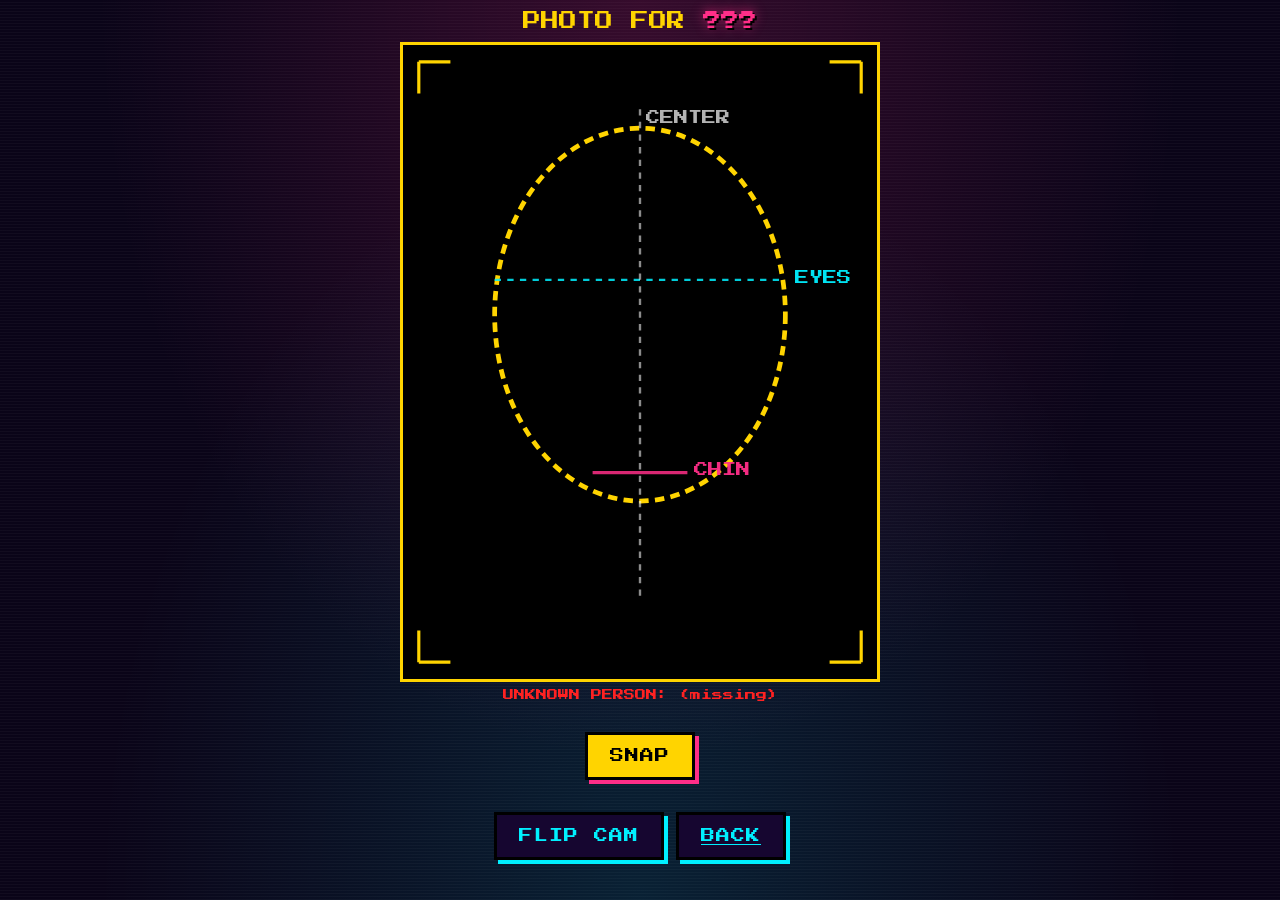
==== capture.html @ b772f728 "Label face-overlay guides + add vertical center line EYES (cyan) and CHIN (pink) labels next to exis" ====
<!doctype html>
<html lang="en">
<head>
  <meta charset="utf-8" />
  <meta name="viewport" content="width=device-width, initial-scale=1, viewport-fit=cover" />
  <title>WILLISFACE :: CAPTURE</title>
  <link rel="preconnect" href="https://fonts.googleapis.com" />
  <link rel="preconnect" href="https://fonts.gstatic.com" crossorigin />
  <link href="https://fonts.googleapis.com/css2?family=Press+Start+2P&family=VT323&display=swap" rel="stylesheet" />
  <link rel="stylesheet" href="./css/style.css" />
</head>
<body class="capture-page">
  <div class="capture-title">PHOTO FOR <span id="who" class="capture-name">?</span></div>

  <div class="viewport" id="viewport">
    <video id="video" autoplay playsinline muted></video>
    <canvas id="canvas"></canvas>
    <svg class="overlay-svg" viewBox="0 0 300 400" preserveAspectRatio="xMidYMid meet">
      <defs>
        <mask id="cutout">
          <rect width="300" height="400" fill="white"/>
          <ellipse cx="150" cy="170" rx="92" ry="118" fill="black"/>
        </mask>
      </defs>
      <!-- darken outside the oval -->
      <rect width="300" height="400" fill="rgba(0,0,0,0.45)" mask="url(#cutout)"/>
      <!-- oval guide -->
      <ellipse cx="150" cy="170" rx="92" ry="118"
               fill="none" stroke="#ffd400" stroke-width="3" stroke-dasharray="6 4"/>
      <!-- eye line -->
      <line x1="58" y1="148" x2="242" y2="148" stroke="#00f0ff" stroke-width="1.5" stroke-dasharray="4 4" opacity="0.85"/>
      <text x="248" y="151" fill="#00f0ff" font-family="'Press Start 2P', monospace" font-size="9" opacity="0.95">EYES</text>
      <!-- chin marker -->
      <line x1="120" y1="270" x2="180" y2="270" stroke="#ff2e88" stroke-width="2" opacity="0.85"/>
      <text x="184" y="273" fill="#ff2e88" font-family="'Press Start 2P', monospace" font-size="9" opacity="0.95">CHIN</text>
      <!-- vertical center line for L/R alignment -->
      <line x1="150" y1="40" x2="150" y2="350" stroke="#ffffff" stroke-width="1.5" stroke-dasharray="4 4" opacity="0.55"/>
      <text x="154" y="50" fill="#ffffff" font-family="'Press Start 2P', monospace" font-size="9" opacity="0.7">CENTER</text>
      <!-- corner crosshairs -->
      <g stroke="#ffd400" stroke-width="2" fill="none">
        <path d="M10,10 H30 M10,10 V30"/>
        <path d="M290,10 H270 M290,10 V30"/>
        <path d="M10,390 H30 M10,390 V370"/>
        <path d="M290,390 H270 M290,390 V370"/>
      </g>
    </svg>
  </div>

  <div id="status" class="status">ALIGN FACE INSIDE THE OVAL</div>

  <div class="controls">
    <button id="snapBtn" class="btn">SNAP</button>
    <button id="retakeBtn" class="btn secondary" hidden>RETAKE</button>
    <button id="useBtn" class="btn" hidden>USE THIS</button>
  </div>

  <div class="controls">
    <button id="flipBtn" class="btn secondary">FLIP CAM</button>
    <a class="btn secondary" href="./index.html">BACK</a>
  </div>

  <script type="module" src="./js/capture.js"></script>
</body>
</html>
---- css/style.css ----
:root {
  --bg: #0a0418;
  --bg2: #1a0830;
  --panel: #160630;
  --neon-pink: #ff2e88;
  --neon-cyan: #00f0ff;
  --neon-yellow: #ffd400;
  --neon-red: #ff2222;
  --text: #fff5e0;
  --muted: #b39ddb;
  --frame: #ffd400;
}

* {
  box-sizing: border-box;
  -webkit-tap-highlight-color: transparent;
}

html, body {
  margin: 0;
  padding: 0;
  background: var(--bg);
  color: var(--text);
  font-family: 'VT323', 'Menlo', 'Consolas', monospace;
  font-size: 18px;
  min-height: 100vh;
  overscroll-behavior: none;
}

body {
  background:
    radial-gradient(ellipse at top, rgba(255, 46, 136, 0.18), transparent 60%),
    radial-gradient(ellipse at bottom, rgba(0, 240, 255, 0.12), transparent 60%),
    repeating-linear-gradient(0deg, rgba(255,255,255,0.03) 0 1px, transparent 1px 3px),
    var(--bg);
}

.title {
  font-family: 'Press Start 2P', 'VT323', monospace;
  text-align: center;
  font-size: 28px;
  letter-spacing: 2px;
  margin: 18px 12px 8px;
  color: var(--neon-yellow);
  text-shadow:
    2px 2px 0 var(--neon-red),
    -2px -2px 0 var(--neon-pink),
    0 0 20px rgba(255, 212, 0, 0.5);
}

.subtitle {
  font-family: 'Press Start 2P', 'VT323', monospace;
  text-align: center;
  font-size: 12px;
  letter-spacing: 2px;
  color: var(--neon-cyan);
  margin: 0 0 20px;
}

/* ---------- Compare pane ---------- */
.compare-box {
  max-width: 540px;
  margin: 0 auto;
  padding: 12px;
}

.compare-pane {
  --split: 50%;
  position: relative;
  aspect-ratio: 3 / 4;
  background: var(--panel);
  border: 4px solid var(--frame);
  overflow: hidden;
  box-shadow:
    0 0 0 2px #000 inset,
    0 0 18px rgba(255, 212, 0, 0.35);
}

.compare-img {
  position: absolute;
  inset: 0;
  width: 100%;
  height: 100%;
  object-fit: cover;
  display: block;
}

/* Top image (right person) is clipped to the right of the divider */
.compare-img.top {
  clip-path: inset(0 0 0 var(--split));
}

.compare-img.placeholder { opacity: 0.4; }

.compare-divider {
  position: absolute;
  top: 0;
  bottom: 0;
  left: var(--split);
  width: 2px;
  background: var(--neon-yellow);
  box-shadow: 0 0 10px var(--neon-yellow);
  transform: translateX(-50%);
  pointer-events: none;
}

.split-slider {
  -webkit-appearance: none;
  appearance: none;
  width: 100%;
  height: 28px;
  margin: 12px 0 4px;
  background: transparent;
  cursor: pointer;
}
.split-slider::-webkit-slider-runnable-track {
  height: 6px;
  background: linear-gradient(to right, var(--neon-cyan), var(--neon-pink));
  border: 2px solid #000;
}
.split-slider::-moz-range-track {
  height: 6px;
  background: linear-gradient(to right, var(--neon-cyan), var(--neon-pink));
  border: 2px solid #000;
}
.split-slider::-webkit-slider-thumb {
  -webkit-appearance: none;
  appearance: none;
  width: 24px;
  height: 24px;
  background: var(--neon-yellow);
  border: 3px solid #000;
  border-radius: 50%;
  margin-top: -11px;
  box-shadow: 2px 2px 0 var(--neon-pink);
}
.split-slider::-moz-range-thumb {
  width: 24px;
  height: 24px;
  background: var(--neon-yellow);
  border: 3px solid #000;
  border-radius: 50%;
  box-shadow: 2px 2px 0 var(--neon-pink);
}

.compare-names {
  display: flex;
  justify-content: space-between;
  font-family: 'Press Start 2P', monospace;
  font-size: 11px;
  letter-spacing: 1px;
  color: var(--neon-yellow);
  text-shadow: 1px 1px 0 #000;
  padding: 4px 2px;
}
.compare-names .name-left  { color: var(--neon-cyan); }
.compare-names .name-right { color: var(--neon-pink); }

.next-pick {
  text-align: center;
  font-family: 'Press Start 2P', monospace;
  font-size: 10px;
  letter-spacing: 1px;
  color: var(--neon-yellow);
  margin: 4px 0 12px;
  min-height: 14px;
}

/* ---------- Roster grid ---------- */
.roster {
  display: grid;
  grid-template-columns: repeat(auto-fill, minmax(110px, 1fr));
  gap: 8px;
  padding: 12px;
  max-width: 960px;
  margin: 0 auto 40px;
}

.tile {
  aspect-ratio: 3 / 4;
  background: var(--panel);
  border: 2px solid #3a1a66;
  position: relative;
  overflow: hidden;
  cursor: pointer;
  transition: transform 0.08s, border-color 0.12s, box-shadow 0.12s;
  user-select: none;
}

.tile:hover { border-color: var(--neon-yellow); }
.tile:active { transform: scale(0.97); }

.tile.picked-left {
  border-color: var(--neon-cyan);
  box-shadow: 0 0 0 2px var(--neon-cyan), 0 0 14px var(--neon-cyan);
}
.tile.picked-right {
  border-color: var(--neon-pink);
  box-shadow: 0 0 0 2px var(--neon-pink), 0 0 14px var(--neon-pink);
}

.tile img {
  width: 100%;
  height: 100%;
  object-fit: cover;
  display: block;
}

.tile .tile-name {
  position: absolute;
  left: 0;
  right: 0;
  bottom: 0;
  background: linear-gradient(transparent, rgba(0,0,0,0.8));
  color: var(--text);
  font-family: 'Press Start 2P', monospace;
  font-size: 9px;
  letter-spacing: 1px;
  padding: 12px 4px 4px;
  text-align: center;
}

.tile.placeholder img { opacity: 0.3; }

/* ---------- Capture page ---------- */
.capture-page {
  display: flex;
  flex-direction: column;
  align-items: center;
  min-height: 100vh;
  padding: 0;
}

.capture-title {
  font-family: 'Press Start 2P', monospace;
  font-size: 18px;
  text-align: center;
  margin: 12px;
  color: var(--neon-yellow);
}

.capture-name {
  color: var(--neon-pink);
  text-shadow:
    2px 2px 0 #000,
    0 0 12px rgba(255, 46, 136, 0.7);
}

.viewport {
  position: relative;
  width: 100%;
  max-width: 480px;
  aspect-ratio: 3 / 4;
  background: #000;
  overflow: hidden;
  margin: 0 auto;
  border: 3px solid var(--frame);
}

.viewport video,
.viewport canvas {
  position: absolute;
  inset: 0;
  width: 100%;
  height: 100%;
  object-fit: cover;
}

/* mirror selfie cam for natural feel; rear cam stays true-to-life */
.viewport.mirrored video,
.viewport.mirrored canvas {
  transform: scaleX(-1);
}

.viewport canvas { display: none; }

.overlay-svg {
  position: absolute;
  inset: 0;
  width: 100%;
  height: 100%;
  pointer-events: none;
}

.controls {
  display: flex;
  gap: 12px;
  justify-content: center;
  padding: 16px;
  flex-wrap: wrap;
}

.btn {
  font-family: 'Press Start 2P', monospace;
  font-size: 14px;
  letter-spacing: 1px;
  background: var(--neon-yellow);
  color: #000;
  border: 3px solid #000;
  padding: 14px 22px;
  cursor: pointer;
  box-shadow: 4px 4px 0 var(--neon-pink);
  transition: transform 0.05s, box-shadow 0.05s;
}
.btn:active {
  transform: translate(2px, 2px);
  box-shadow: 2px 2px 0 var(--neon-pink);
}
.btn.secondary {
  background: var(--panel);
  color: var(--neon-cyan);
  box-shadow: 4px 4px 0 var(--neon-cyan);
}
.btn.danger {
  background: var(--neon-red);
  color: #fff;
  box-shadow: 4px 4px 0 #000;
}

.status {
  font-family: 'Press Start 2P', monospace;
  font-size: 11px;
  text-align: center;
  margin: 8px 12px;
  min-height: 18px;
  color: var(--neon-cyan);
}
.status.error { color: var(--neon-red); }
.status.ok    { color: var(--neon-yellow); }

/* ---------- QR page ---------- */
.qr-grid {
  display: grid;
  grid-template-columns: repeat(auto-fill, minmax(180px, 1fr));
  gap: 12px;
  padding: 12px;
  max-width: 960px;
  margin: 0 auto;
}

.qr-card {
  background: #fff;
  color: #000;
  padding: 12px;
  text-align: center;
  border: 3px solid #000;
  text-decoration: none;
  display: block;
}
.qr-card:visited { color: #000; }
.qr-card:hover { background: #ffe; }
.qr-card .qr-name {
  font-family: 'Press Start 2P', monospace;
  font-size: 12px;
  margin-top: 6px;
}
.qr-card canvas, .qr-card img {
  display: block;
  margin: 0 auto;
  width: 100%;
  height: auto;
  max-width: 160px;
}

@media print {
  body { background: #fff; }
  .title, .subtitle, .no-print { display: none; }
  .qr-grid { gap: 8px; }
  .qr-card { break-inside: avoid; border: 2px solid #000; }
}
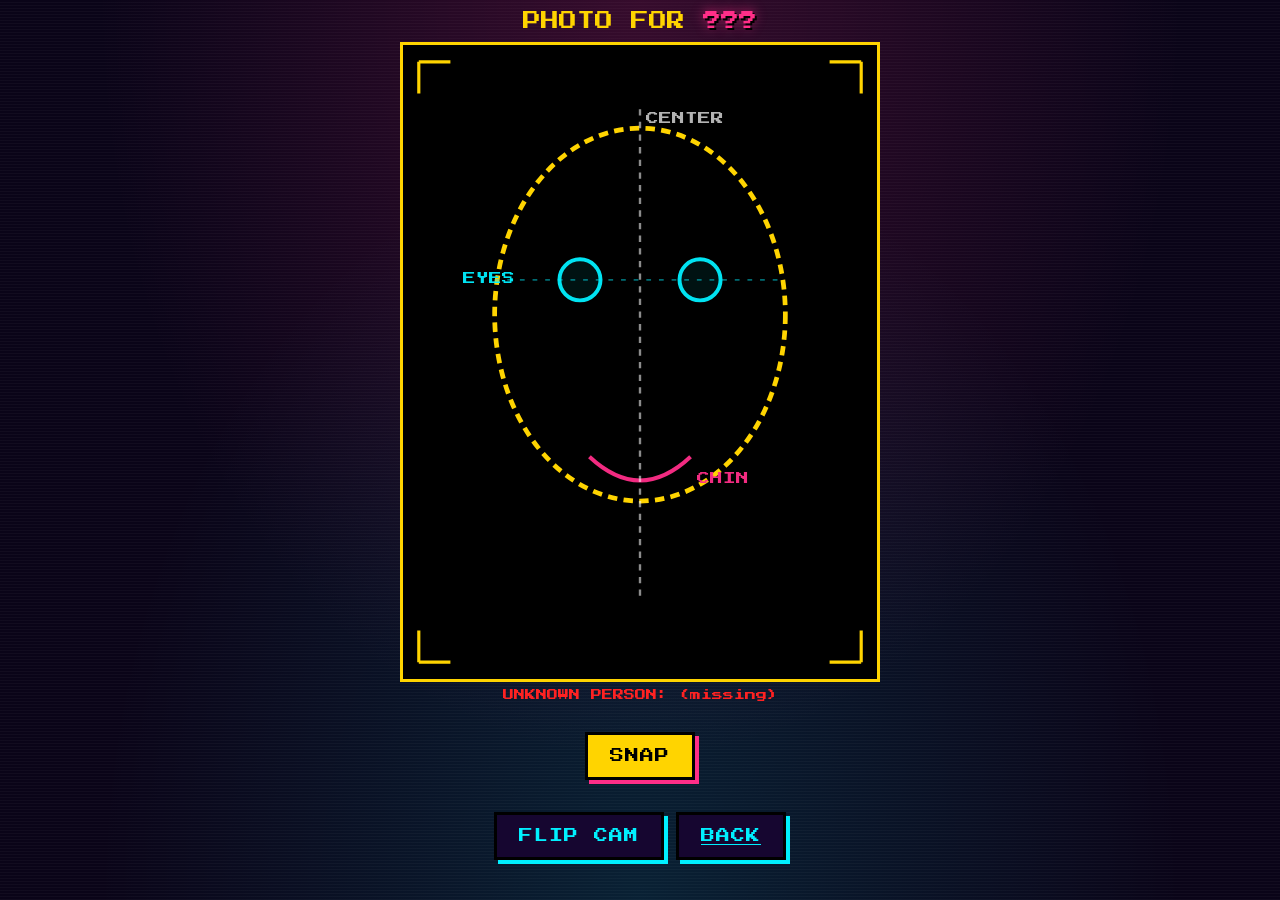
==== commit 8cde6de9: "Auto-align captured photos using face detection Big alignment win: after SNAP, run FaceDetector on a" ====
--- a/capture.html
+++ b/capture.html
@@ -27,15 +27,17 @@
       <!-- oval guide -->
       <ellipse cx="150" cy="170" rx="92" ry="118"
                fill="none" stroke="#ffd400" stroke-width="3" stroke-dasharray="6 4"/>
-      <!-- eye line -->
-      <line x1="58" y1="148" x2="242" y2="148" stroke="#00f0ff" stroke-width="1.5" stroke-dasharray="4 4" opacity="0.85"/>
-      <text x="248" y="151" fill="#00f0ff" font-family="'Press Start 2P', monospace" font-size="9" opacity="0.95">EYES</text>
-      <!-- chin marker -->
-      <line x1="120" y1="270" x2="180" y2="270" stroke="#ff2e88" stroke-width="2" opacity="0.85"/>
-      <text x="184" y="273" fill="#ff2e88" font-family="'Press Start 2P', monospace" font-size="9" opacity="0.95">CHIN</text>
+      <!-- eye target circles + faint line -->
+      <line x1="58" y1="148" x2="242" y2="148" stroke="#00f0ff" stroke-width="1" stroke-dasharray="3 5" opacity="0.45"/>
+      <circle cx="112" cy="148" r="13" fill="rgba(0,240,255,0.08)" stroke="#00f0ff" stroke-width="2.5" opacity="0.95"/>
+      <circle cx="188" cy="148" r="13" fill="rgba(0,240,255,0.08)" stroke="#00f0ff" stroke-width="2.5" opacity="0.95"/>
+      <text x="38" y="151" fill="#00f0ff" font-family="'Press Start 2P', monospace" font-size="8" opacity="0.95">EYES</text>
+      <!-- chin cradle (U shape) -->
+      <path d="M118,260 Q150,290 182,260" fill="none" stroke="#ff2e88" stroke-width="2.5" opacity="0.95"/>
+      <text x="186" y="278" fill="#ff2e88" font-family="'Press Start 2P', monospace" font-size="8" opacity="0.95">CHIN</text>
       <!-- vertical center line for L/R alignment -->
       <line x1="150" y1="40" x2="150" y2="350" stroke="#ffffff" stroke-width="1.5" stroke-dasharray="4 4" opacity="0.55"/>
-      <text x="154" y="50" fill="#ffffff" font-family="'Press Start 2P', monospace" font-size="9" opacity="0.7">CENTER</text>
+      <text x="154" y="50" fill="#ffffff" font-family="'Press Start 2P', monospace" font-size="8" opacity="0.7">CENTER</text>
       <!-- corner crosshairs -->
       <g stroke="#ffd400" stroke-width="2" fill="none">
         <path d="M10,10 H30 M10,10 V30"/>
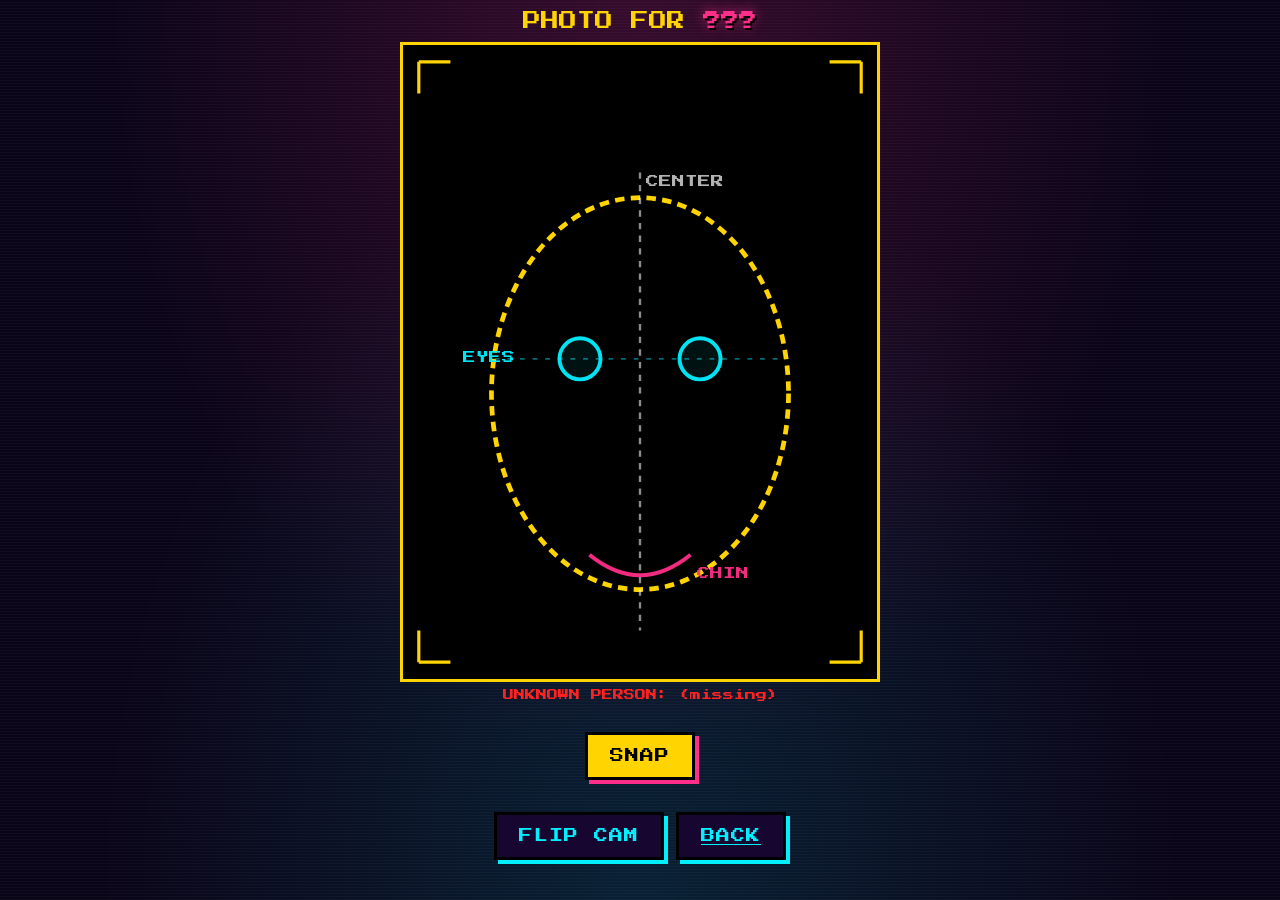
==== commit f643545c: "Shift face lower in frame to leave room for hair / tall heads Auto-align target moved from face cent" ====
--- a/capture.html
+++ b/capture.html
@@ -19,25 +19,25 @@
       <defs>
         <mask id="cutout">
           <rect width="300" height="400" fill="white"/>
-          <ellipse cx="150" cy="170" rx="92" ry="118" fill="black"/>
+          <ellipse cx="150" cy="220" rx="94" ry="124" fill="black"/>
         </mask>
       </defs>
       <!-- darken outside the oval -->
       <rect width="300" height="400" fill="rgba(0,0,0,0.45)" mask="url(#cutout)"/>
-      <!-- oval guide -->
-      <ellipse cx="150" cy="170" rx="92" ry="118"
+      <!-- oval guide (head area, leaves room above for hair) -->
+      <ellipse cx="150" cy="220" rx="94" ry="124"
                fill="none" stroke="#ffd400" stroke-width="3" stroke-dasharray="6 4"/>
       <!-- eye target circles + faint line -->
-      <line x1="58" y1="148" x2="242" y2="148" stroke="#00f0ff" stroke-width="1" stroke-dasharray="3 5" opacity="0.45"/>
-      <circle cx="112" cy="148" r="13" fill="rgba(0,240,255,0.08)" stroke="#00f0ff" stroke-width="2.5" opacity="0.95"/>
-      <circle cx="188" cy="148" r="13" fill="rgba(0,240,255,0.08)" stroke="#00f0ff" stroke-width="2.5" opacity="0.95"/>
-      <text x="38" y="151" fill="#00f0ff" font-family="'Press Start 2P', monospace" font-size="8" opacity="0.95">EYES</text>
+      <line x1="58" y1="198" x2="242" y2="198" stroke="#00f0ff" stroke-width="1" stroke-dasharray="3 5" opacity="0.45"/>
+      <circle cx="112" cy="198" r="13" fill="rgba(0,240,255,0.08)" stroke="#00f0ff" stroke-width="2.5" opacity="0.95"/>
+      <circle cx="188" cy="198" r="13" fill="rgba(0,240,255,0.08)" stroke="#00f0ff" stroke-width="2.5" opacity="0.95"/>
+      <text x="38" y="201" fill="#00f0ff" font-family="'Press Start 2P', monospace" font-size="8" opacity="0.95">EYES</text>
       <!-- chin cradle (U shape) -->
-      <path d="M118,260 Q150,290 182,260" fill="none" stroke="#ff2e88" stroke-width="2.5" opacity="0.95"/>
-      <text x="186" y="278" fill="#ff2e88" font-family="'Press Start 2P', monospace" font-size="8" opacity="0.95">CHIN</text>
+      <path d="M118,322 Q150,348 182,322" fill="none" stroke="#ff2e88" stroke-width="2.5" opacity="0.95"/>
+      <text x="186" y="338" fill="#ff2e88" font-family="'Press Start 2P', monospace" font-size="8" opacity="0.95">CHIN</text>
       <!-- vertical center line for L/R alignment -->
-      <line x1="150" y1="40" x2="150" y2="350" stroke="#ffffff" stroke-width="1.5" stroke-dasharray="4 4" opacity="0.55"/>
-      <text x="154" y="50" fill="#ffffff" font-family="'Press Start 2P', monospace" font-size="8" opacity="0.7">CENTER</text>
+      <line x1="150" y1="80" x2="150" y2="370" stroke="#ffffff" stroke-width="1.5" stroke-dasharray="4 4" opacity="0.55"/>
+      <text x="154" y="90" fill="#ffffff" font-family="'Press Start 2P', monospace" font-size="8" opacity="0.7">CENTER</text>
       <!-- corner crosshairs -->
       <g stroke="#ffd400" stroke-width="2" fill="none">
         <path d="M10,10 H30 M10,10 V30"/>
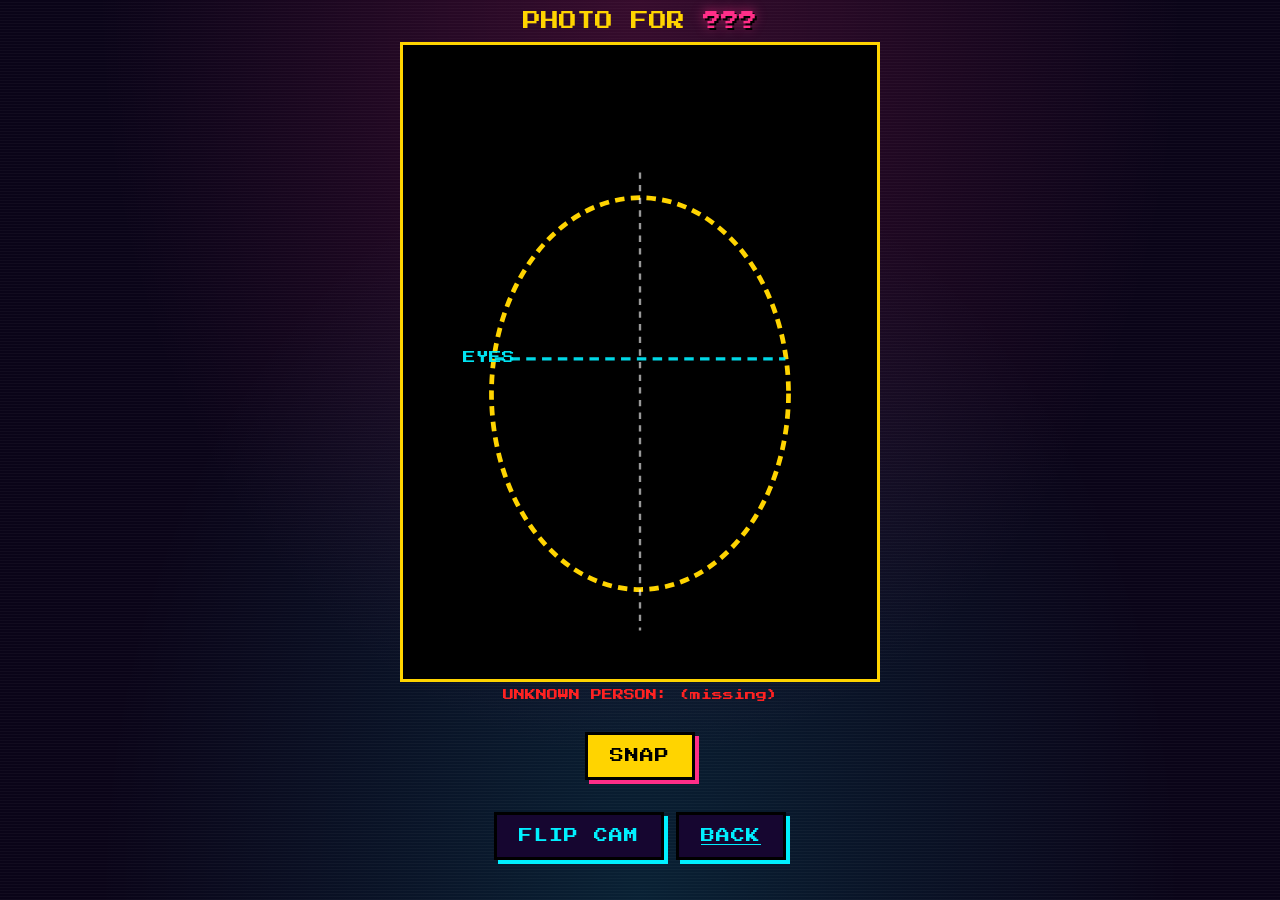
==== commit 96b866ce: "Simplify capture overlay: oval + eye line + center line Drop the eye target circles, chin cradle, co" ====
--- a/capture.html
+++ b/capture.html
@@ -24,27 +24,14 @@
       </defs>
       <!-- darken outside the oval -->
       <rect width="300" height="400" fill="rgba(0,0,0,0.45)" mask="url(#cutout)"/>
-      <!-- oval guide (head area, leaves room above for hair) -->
+      <!-- oval guide -->
       <ellipse cx="150" cy="220" rx="94" ry="124"
                fill="none" stroke="#ffd400" stroke-width="3" stroke-dasharray="6 4"/>
-      <!-- eye target circles + faint line -->
-      <line x1="58" y1="198" x2="242" y2="198" stroke="#00f0ff" stroke-width="1" stroke-dasharray="3 5" opacity="0.45"/>
-      <circle cx="112" cy="198" r="13" fill="rgba(0,240,255,0.08)" stroke="#00f0ff" stroke-width="2.5" opacity="0.95"/>
-      <circle cx="188" cy="198" r="13" fill="rgba(0,240,255,0.08)" stroke="#00f0ff" stroke-width="2.5" opacity="0.95"/>
+      <!-- horizontal eye line -->
+      <line x1="58" y1="198" x2="242" y2="198" stroke="#00f0ff" stroke-width="2" stroke-dasharray="6 4" opacity="0.9"/>
       <text x="38" y="201" fill="#00f0ff" font-family="'Press Start 2P', monospace" font-size="8" opacity="0.95">EYES</text>
-      <!-- chin cradle (U shape) -->
-      <path d="M118,322 Q150,348 182,322" fill="none" stroke="#ff2e88" stroke-width="2.5" opacity="0.95"/>
-      <text x="186" y="338" fill="#ff2e88" font-family="'Press Start 2P', monospace" font-size="8" opacity="0.95">CHIN</text>
-      <!-- vertical center line for L/R alignment -->
-      <line x1="150" y1="80" x2="150" y2="370" stroke="#ffffff" stroke-width="1.5" stroke-dasharray="4 4" opacity="0.55"/>
-      <text x="154" y="90" fill="#ffffff" font-family="'Press Start 2P', monospace" font-size="8" opacity="0.7">CENTER</text>
-      <!-- corner crosshairs -->
-      <g stroke="#ffd400" stroke-width="2" fill="none">
-        <path d="M10,10 H30 M10,10 V30"/>
-        <path d="M290,10 H270 M290,10 V30"/>
-        <path d="M10,390 H30 M10,390 V370"/>
-        <path d="M290,390 H270 M290,390 V370"/>
-      </g>
+      <!-- vertical center line -->
+      <line x1="150" y1="80" x2="150" y2="370" stroke="#ffffff" stroke-width="1.5" stroke-dasharray="4 4" opacity="0.6"/>
     </svg>
   </div>
 
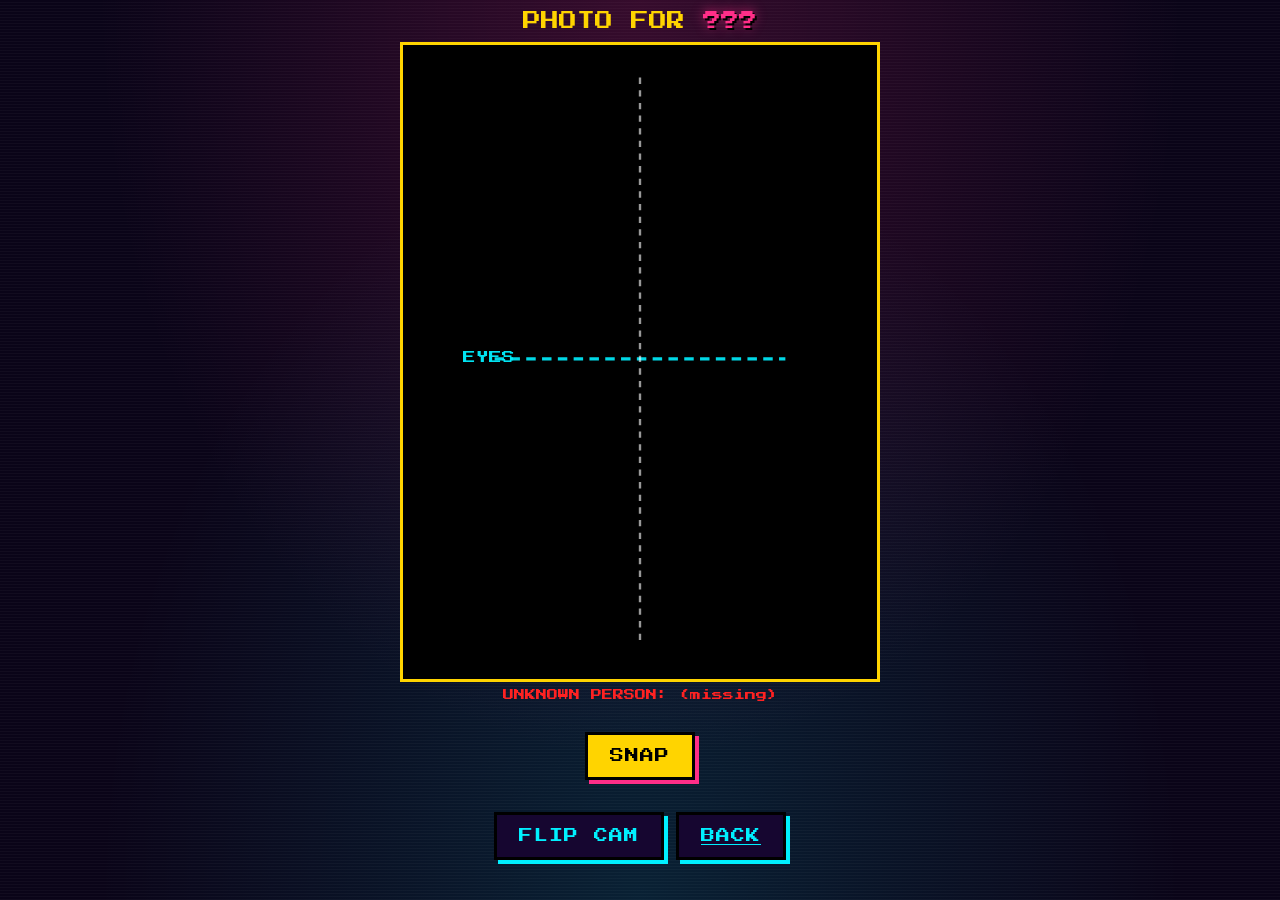
==== commit 06b8ef05: "Remove oval + darkening from capture overlay Just an eye line and a vertical center line now. Extend" ====
--- a/capture.html
+++ b/capture.html
@@ -16,22 +16,11 @@
     <video id="video" autoplay playsinline muted></video>
     <canvas id="canvas"></canvas>
     <svg class="overlay-svg" viewBox="0 0 300 400" preserveAspectRatio="xMidYMid meet">
-      <defs>
-        <mask id="cutout">
-          <rect width="300" height="400" fill="white"/>
-          <ellipse cx="150" cy="220" rx="94" ry="124" fill="black"/>
-        </mask>
-      </defs>
-      <!-- darken outside the oval -->
-      <rect width="300" height="400" fill="rgba(0,0,0,0.45)" mask="url(#cutout)"/>
-      <!-- oval guide -->
-      <ellipse cx="150" cy="220" rx="94" ry="124"
-               fill="none" stroke="#ffd400" stroke-width="3" stroke-dasharray="6 4"/>
       <!-- horizontal eye line -->
       <line x1="58" y1="198" x2="242" y2="198" stroke="#00f0ff" stroke-width="2" stroke-dasharray="6 4" opacity="0.9"/>
       <text x="38" y="201" fill="#00f0ff" font-family="'Press Start 2P', monospace" font-size="8" opacity="0.95">EYES</text>
       <!-- vertical center line -->
-      <line x1="150" y1="80" x2="150" y2="370" stroke="#ffffff" stroke-width="1.5" stroke-dasharray="4 4" opacity="0.6"/>
+      <line x1="150" y1="20" x2="150" y2="380" stroke="#ffffff" stroke-width="1.5" stroke-dasharray="4 4" opacity="0.6"/>
     </svg>
   </div>
 
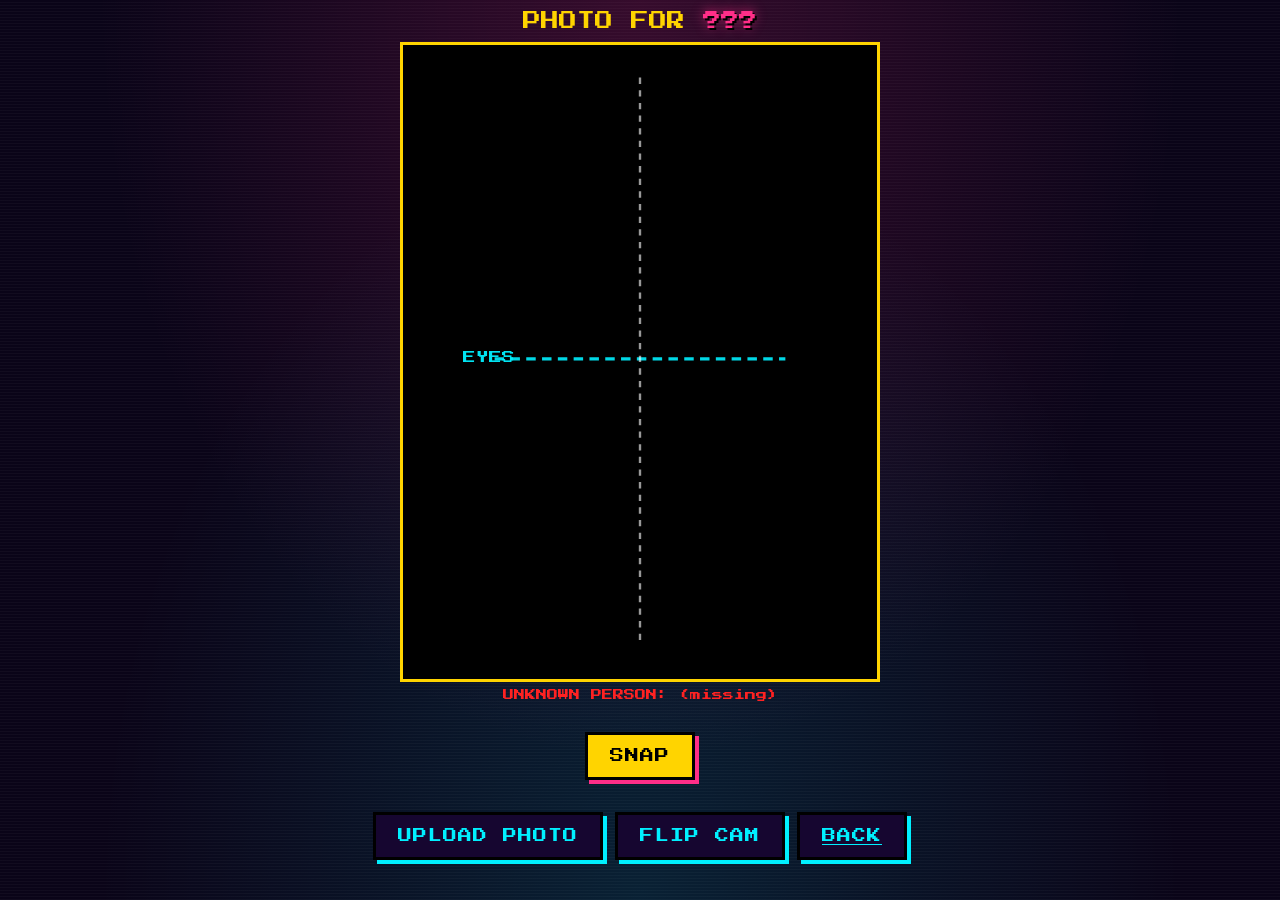
==== commit 3496138a: "Capture: add UPLOAD PHOTO button to pick from phone gallery New button next to FLIP CAM that opens t" ====
--- a/capture.html
+++ b/capture.html
@@ -33,6 +33,8 @@
   </div>
 
   <div class="controls">
+    <input type="file" id="fileInput" accept="image/*" hidden />
+    <button id="pickFileBtn" class="btn secondary">UPLOAD PHOTO</button>
     <button id="flipBtn" class="btn secondary">FLIP CAM</button>
     <a class="btn secondary" href="./index.html">BACK</a>
   </div>
--- a/css/style.css
+++ b/css/style.css
@@ -156,6 +156,38 @@
 .compare-names .name-left  { color: var(--neon-cyan); }
 .compare-names .name-right { color: var(--neon-pink); }
 
+.btn-mini {
+  font-family: 'Press Start 2P', monospace;
+  font-size: 9px;
+  letter-spacing: 1px;
+  background: var(--panel);
+  color: var(--neon-yellow);
+  border: 2px solid var(--neon-yellow);
+  padding: 6px 10px;
+  cursor: pointer;
+  text-shadow: 1px 1px 0 #000;
+}
+.btn-mini.off {
+  color: var(--muted);
+  border-color: var(--muted);
+}
+.btn-mini:active { transform: translate(1px, 1px); }
+
+.debug-row {
+  display: flex;
+  justify-content: center;
+  align-items: center;
+  gap: 10px;
+  padding: 6px 0 4px;
+}
+.debug-status {
+  font-family: 'Press Start 2P', monospace;
+  font-size: 9px;
+  letter-spacing: 1px;
+  color: var(--neon-yellow);
+  text-shadow: 1px 1px 0 #000;
+}
+
 .next-pick {
   text-align: center;
   font-family: 'Press Start 2P', monospace;
